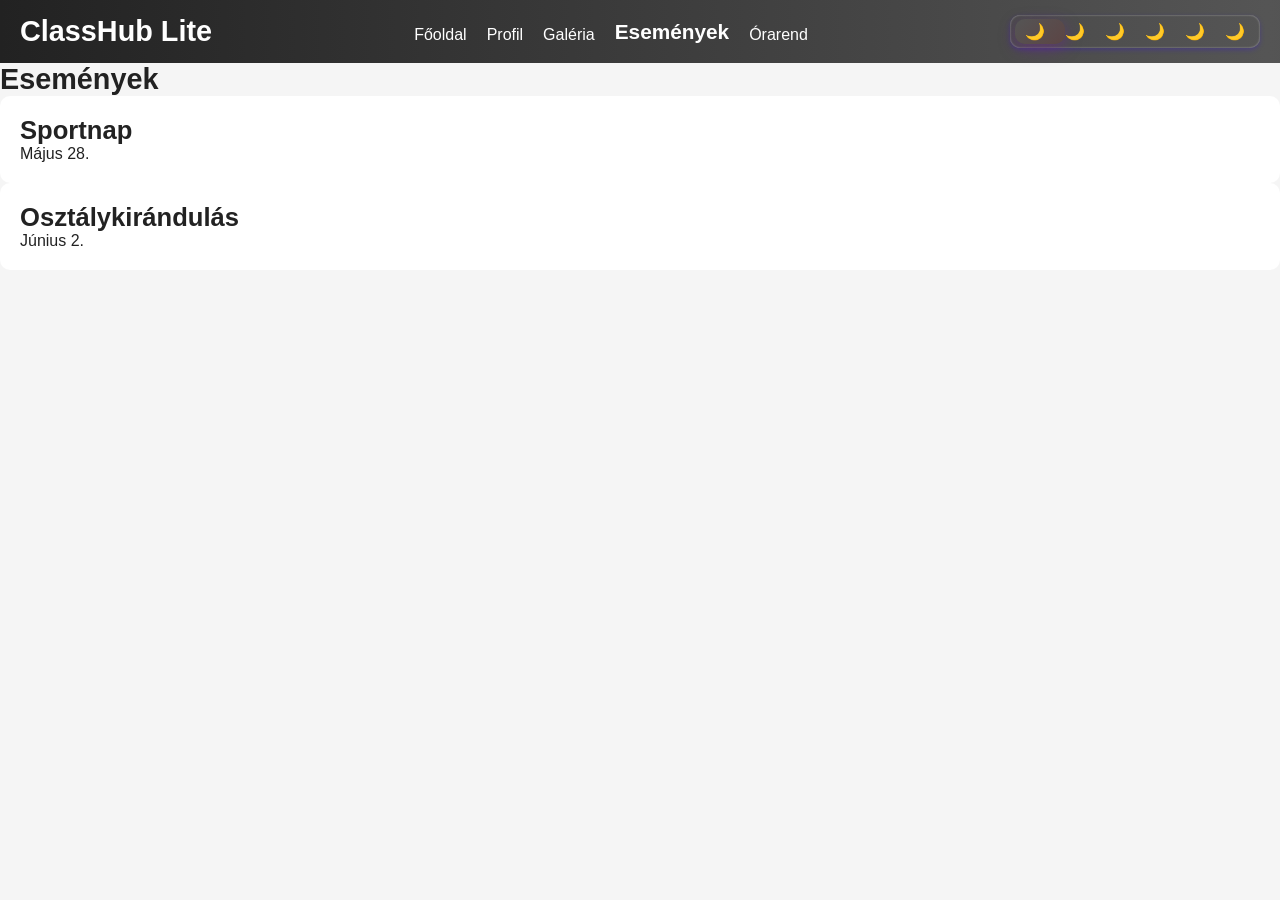
==== events.html @ 97d6bace "update theme reference" ====
<!DOCTYPE html>
<html lang="hu">
<head>
    <meta charset="UTF-8">
    <link rel="stylesheet" href="css/style.css">
    <link rel="stylesheet" href="css/responsive.css">
    <link rel="stylesheet" href="css/navbar.css">
    <link rel="stylesheet" href="css/themes.css">
    <title>Események</title>
    
</head>
<body>

<main>

<nav class="navbar">
    <h1 class="slideIn">ClassHub Lite</h1>

    <ul>
        <li><a href="index.html">Főoldal</a></li>
        <li><a href="profile.html">Profil</a></li>
        <li><a href="gallery.html">Galéria</a></li>
        <li><a href="events.html" class="activepage">Események</a></li>
        <li><a href="timetable.html">Órarend</a></li>
    </ul>

    <div id="themesContainer">
            <!-- darkModeContainer -->
            <div class="themeSlider" id="theme_container">
                <div class="sliderHighlight" id="slider_highlight"></div>
                <div class="themeOption" id="theme_default">🌙</div>
                <div class="themeOption" id="theme_dark">🌙</div>
                <div class="themeOption" id="theme_neon">🌙</div>
                <div class="themeOption" id="theme_retro">🌙</div>
                <div class="themeOption" id="theme_matrix">🌙</div>
                <div class="themeOption" id="theme_arctic">🌙</div>
            </div>
        </div>
</nav>



<h1>Események</h1>

<div class="post">
    <h2>Sportnap</h2>
    <p>Május 28.</p>
</div>

<div class="post">
    <h2>Osztálykirándulás</h2>
    <p>Június 2.</p>
</div>

</main>
<script src="js/darkmode.js"></script>
</body>
</html>
---- css/style.css ----
* {
    margin: 0;
    padding: 0;
    box-sizing: border-box;
}

body {
    font-family: Arial, sans-serif;
    background: #f5f5f5;
    color: #222;
}

.hero {
    margin-bottom: 30px;
}

.posts {
    display: flex;
    flex-direction: column;
    gap: 20px;
}

.post {
    background: white;
    padding: 20px;
    border-radius: 10px;
}

.like-btn {
    margin-top: 10px;
    padding: 10px;
    cursor: pointer;
}

div {
    animation: fadein 1s;
}

@keyframes fadein {
    from {
        opacity: 0;
    }
    to {
        opacity: 1;
    }
}


.slideIn {
    animation: slideInRight 0.5s ease-out;
}

@keyframes slideInRight {
    from {
        transform: translateX(100%);
        opacity: 0;
    }
    to {
        transform: translateX(0);
        opacity: 1;
    }
}

.like-btn {
    display: inline-flex;
    align-items: center;
    gap: 8px;
    padding: 10px 20px;
    border-radius: 99px;
    border: 1.5px solid var(--accent);
    background: transparent;
    color: var(--accent);
    font-size: 0.88rem;
    font-weight: 600;
    cursor: pointer;
    transition:
        background 0.22s ease,
        color 0.22s ease,
        transform 0.18s cubic-bezier(0.4, 0, 0.2, 1),
        box-shadow 0.22s ease;
}

.like-btn:hover {
    background: var(--accent);
    transform: translateY(-3px);
    box-shadow: 0 6px 18px rgba(212, 82, 42, 0.28);
}

.like-btn:active {
    transform: scale(0.93);
    box-shadow: none;
}

.mode-ripple {
    position: fixed;
    width: 60px;
    height: 60px;
    border-radius: 50%;
    background: black;
    pointer-events: none;
    z-index: 99;
    animation: rippleExpand 1s cubic-bezier(1, 0, 0.2, 1) forwards;
}

body.dark .mode-ripple {
    background: #f4f1eb;
}

@keyframes rippleExpand {
    0% {
        transform: translate(-50%, -50%) scale(0);
    }
    70% {
        transform: translate(-50%, -50%) scale(100);
    }
    100% {
        transform: translate(-50%, -50%) scale(100);
        opacity: 0;
    }
}

body {
    transition:
        background-color 0.25s ease,
        color 0.2s ease 0.1s;
}

div {
    transition:
        background-color 0.25s ease,
        color 0.2s ease 0.1s;
}

.profile-wrapper{
    display: flex;
    justify-content: center;
    padding: 40px 20px;
}
---- css/responsive.css ----
h1{font-size:Clamp(1.4rem,4vw,1.8rem)}
h2{font-size:Clamp(1.2rem,3vw,1.6rem)}
h3{font-size:Clamp(1rem,2.5vw,1.4rem)}
p{font-size:Clamp(0.8rem,2vw,1rem)}
@media (max-width: 768px) {
  .navbar {
    flex-direction: column;
    gap: 10px;
  }

  .navbar ul {
    flex-direction: column;
    align-items: center;
  }

}

@media (min-width: 768px) and (max-width: 1024px) {
  .navbar {
    flex-direction: row;
    justify-content: space-between;
    flex-wrap: wrap;
  }

  .posts {
    display: grid;
    grid-template-columns: repeat(2, 1fr);
    gap: 16px;
  }
}

.doboz {
  padding: 16px;
  margin-bottom: 20px;
}

@media (min-width: 768px) {
  .doboz {
    padding: 40px;
    margin-bottom: 60px;
  }
}

.galeria {
  display: flex;
  gap: 16px;
}

@media (min-width: 768px) {
  .galeria {
    gap: 32px;
  }
}

@media(max-width: 768px) {
    .comments{
      margin-top: 10px;
      margin-bottom: 10px;
    }
}

@media(max-width: 913px) {
    .comments{
      margin-top: 10px;
      margin-bottom: 10px;
    }
}
---- css/navbar.css ----
.navbar {
    display: flex;
    justify-content: space-between;
    align-items: center;
    
    padding: 15px 20px;
    background: linear-gradient(90deg,#222 0%, #555 33%, #222 66%, #555 100%);
    background-size: 300%;
    color:  #ffffff;

    animation: backgroundGradientShift 5s infinite linear;
}

.navbar ul {
    display: flex;
    gap: 20px;
    list-style: none;
    justify-content: center;
    align-items: end;

    >* {
        transition: font-size 0.4s, font-weight 0.4s;
    }
    >*:hover {
        font-size: 1.5em;
        font-weight: bold;
    }
} 

.activepage {
    font-size: 1.3em;
    font-weight: bold;
}

.navbar a {
    color: rgb(255, 255, 255);
    text-decoration: none;
}

#darkModeContainer {
    display: flex;
    gap: 15px;
    align-items: center;
    justify-content: right;
}

@keyframes backgroundGradientShift {
    from { background-position: 0% 0%; }
    to {background-position: 100% 0%; }
}

#nav_icon{
    display: none;
    gap: 15px;
    align-items: center;
    justify-content: right;
}

#hamburger {
    width: 40px;
}

@media (max-width: 768px){
    #nav_icon{
        display: flex;
        gap: 15px;
        align-items: center;
        justify-content: right;
    }
    
    #nav_icon span:nth-child(1){
        top: 0%;
    }

    #nav_icon span:nth-child(2), #nav_icon span:nth-child(3){
        top: 18%;
    }

    #nav_icon span:nth-child(4){
        top: 36%;
    }

    #nav_icon.open span:nth-child(1){
        top: 18px;
        width: 0%;
        left: 50%;
    }

    #nav_icon.open span:nth-child(2){
        -webkit-transform: rotate(45deg);
        -moz-transform: rotate(45deg);
        -o-transform: rotate(45deg);
        transform: rotate(45deg);
    }

    #nav_icon.open span:nth-child(3){
        -webkit-transform: rotate(-45deg);
        -moz-transform: rotate(-45deg);
        -o-transform: rotate(-45deg);
        transform: rotate(-45deg);
    }

    #nav_icon.open span:nth-child(4) {
        top: 18%;
        width: 0%;
        left: 50%;
    }

    .bar{
        display: flex;
        width: 25px;
        height: 3px;
        margin: 5px auto;
        background-color: #030303;
        transition: all 0.3s ease-in-out;
    }
}
---- css/themes.css ----
.theme_dark {
    background: #121212;
    color: white;

}
.theme_dark .post {
background: #1e1e1e;
}

.theme_arctic {
    background: #17153B;
    color: white;

}
.theme_arctic .post {
    background: #433D8B;
}

.theme_neon {
    background: #1D2B53;
    color: #fff;

}
.theme_neon .post {
    background: #7E2553;
}
.retro-mode {
    background-color: #ffae01;
    color: #333;

    background-image: url("css/crinkle.png");
    background-repeat: repeat;
    background-size: cover;
}

.retro-mode .post {
    background: #ff8f66;
}
.theme_matrix {
    background: #0f0f0f;
    color: #00ff00;

}
.theme_matrix .post {
    background: #0a0a0a;
}

.theme_default {
    background: #f0f0f0;
    color: #000000;
}
.theme_default .post {
    background: #ffffff;
}

.themeSlider {
    display: flex;
    align-items: center;
    justify-content: space-between;

    overflow: hidden;
    padding: 5px;
    
    border-radius: 10px;
    box-shadow: 
        inset 0 0 2px #ffffff81,
        0 2px 5px #2f00ff3b;

    > .themeOption {
        text-align: center;
        padding: 2px 10px;
        z-index: 2;
        transition: 0.3s;
        cursor: pointer;
        
        flex: 1;
        user-select: none;
    }
}

.sliderHighlight {
    position: absolute;
    width: 50px;
    height: 25px;
    border-radius: 10px;
    background: linear-gradient(135deg, #555555, #5c4545);
    transition: 0.4s cubic-bezier(.68,-0.55,.27,1.55);
    z-index: 1;
    box-shadow: 0 5px 15px rgba(110, 37, 145, 0.5);
}
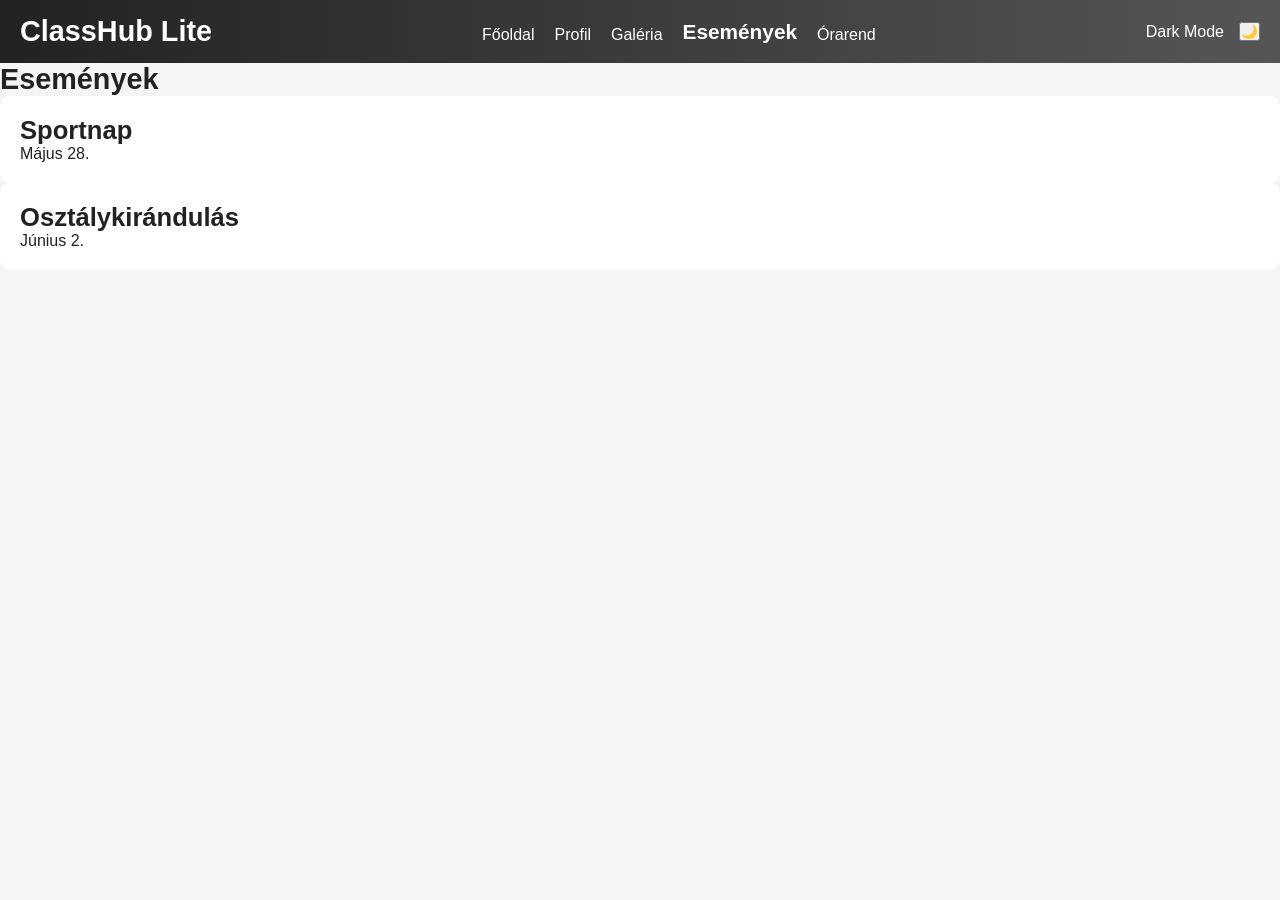
==== commit 0c0163c5: "skeleton első része" ====
--- a/events.html
+++ b/events.html
@@ -5,7 +5,7 @@
     <link rel="stylesheet" href="css/style.css">
     <link rel="stylesheet" href="css/responsive.css">
     <link rel="stylesheet" href="css/navbar.css">
-    <link rel="stylesheet" href="css/themes.css">
+    <link rel="stylesheet" href="css/darkmode.css">
     <title>Események</title>
     
 </head>
@@ -24,21 +24,11 @@
         <li><a href="timetable.html">Órarend</a></li>
     </ul>
 
-    <div id="themesContainer">
-            <!-- darkModeContainer -->
-            <div class="themeSlider" id="theme_container">
-                <div class="sliderHighlight" id="slider_highlight"></div>
-                <div class="themeOption" id="theme_default">🌙</div>
-                <div class="themeOption" id="theme_dark">🌙</div>
-                <div class="themeOption" id="theme_neon">🌙</div>
-                <div class="themeOption" id="theme_retro">🌙</div>
-                <div class="themeOption" id="theme_matrix">🌙</div>
-                <div class="themeOption" id="theme_arctic">🌙</div>
-            </div>
-        </div>
+    <div id="darkModeContainer">
+        <p>Dark Mode</p>
+        <button id="darkModeBtn">🌙</button>
+    </div>
 </nav>
-
-
 
 <h1>Események</h1>
 
@@ -51,7 +41,8 @@
     <h2>Osztálykirándulás</h2>
     <p>Június 2.</p>
 </div>
-
+                <div class="loader-container">
+    <div class="loader"></div>
 </main>
 <script src="js/darkmode.js"></script>
 </body>
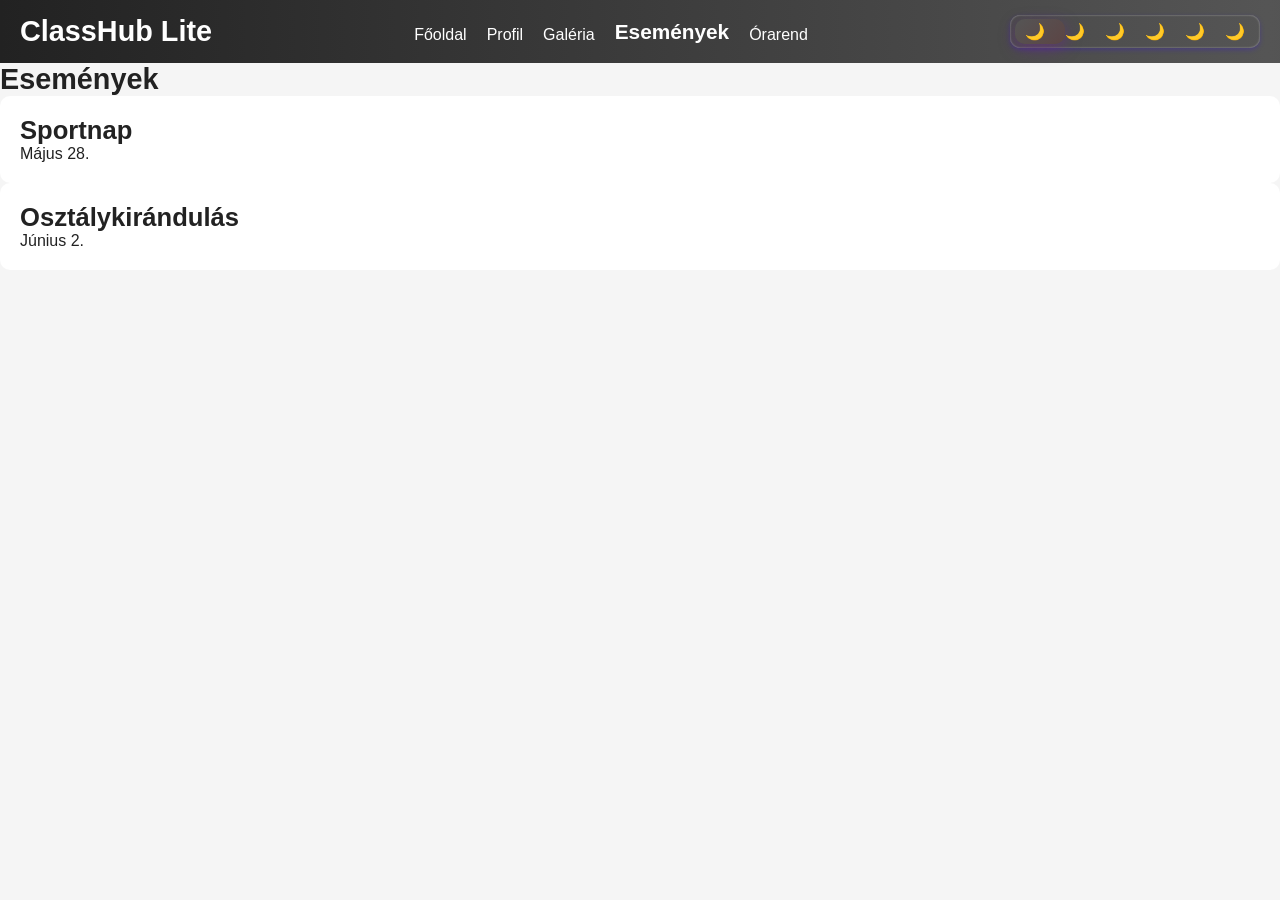
==== commit 2a4ec88a: "Merge branch '9-issue-10-theme-selector' of https://github.com/SzRichi850/classhub-lite into 9-issue" ====
--- a/events.html
+++ b/events.html
@@ -5,7 +5,7 @@
     <link rel="stylesheet" href="css/style.css">
     <link rel="stylesheet" href="css/responsive.css">
     <link rel="stylesheet" href="css/navbar.css">
-    <link rel="stylesheet" href="css/darkmode.css">
+    <link rel="stylesheet" href="css/themes.css">
     <title>Események</title>
     
 </head>
@@ -24,11 +24,21 @@
         <li><a href="timetable.html">Órarend</a></li>
     </ul>
 
-    <div id="darkModeContainer">
-        <p>Dark Mode</p>
-        <button id="darkModeBtn">🌙</button>
-    </div>
+    <div id="themesContainer">
+            <!-- darkModeContainer -->
+            <div class="themeSlider" id="theme_container">
+                <div class="sliderHighlight" id="slider_highlight"></div>
+                <div class="themeOption" id="theme_default">🌙</div>
+                <div class="themeOption" id="theme_dark">🌙</div>
+                <div class="themeOption" id="theme_neon">🌙</div>
+                <div class="themeOption" id="theme_retro">🌙</div>
+                <div class="themeOption" id="theme_matrix">🌙</div>
+                <div class="themeOption" id="theme_arctic">🌙</div>
+            </div>
+        </div>
 </nav>
+
+
 
 <h1>Események</h1>
 
@@ -41,8 +51,7 @@
     <h2>Osztálykirándulás</h2>
     <p>Június 2.</p>
 </div>
-                <div class="loader-container">
-    <div class="loader"></div>
+
 </main>
 <script src="js/darkmode.js"></script>
 </body>
--- a/css/style.css
+++ b/css/style.css
@@ -10,6 +10,9 @@
     color: #222;
 }
 
+main {
+}
+
 .hero {
     margin-bottom: 30px;
 }
@@ -33,7 +36,12 @@
 }
 
 div {
-    animation: fadein 1s;
+    animation: fadein 2s;
+}
+
+
+div {
+    animation: fadein 2s;
 }
 
 @keyframes fadein {
@@ -121,18 +129,159 @@
 
 body {
     transition:
-        background-color 0.25s ease,
-        color 0.2s ease 0.1s;
+        background-color 0.3s ease 0.35s,
+        color 0.3s ease 0.1s;
 }
 
 div {
     transition:
-        background-color 0.25s ease,
-        color 0.2s ease 0.1s;
+        background-color 0.5s ease 0.35s,
+        color 0.3s ease 0.6s;
 }
 
 .profile-wrapper{
     display: flex;
     justify-content: center;
     padding: 40px 20px;
-} +} 
+.loader {
+  width: 50px;
+  height: 50px;
+  border: 5px solid #f3f3f3; 
+  border-top: 5px solid #3498db; 
+  border-radius: 50%; 
+  animation: spin 1s linear infinite; 
+}
+
+@keyframes spin {
+  0% { transform: rotate(0deg); }
+  100% { transform: rotate(360deg); }
+}
+.loader-container {
+  display: flex;
+  justify-content: center;
+  align-items: center;
+  height: 100vh;
+  background-color: #ffffff;
+  animation: fadeOut 2s forwards;
+  position: fixed;
+  top: 0;
+  left: 0;
+  width: 100%;
+  z-index: 9999;
+}
+
+@keyframes fadeOut {
+  0% { opacity: 1; visibility: visible; }
+  80% { opacity: 1; visibility: visible; } 
+  100% { opacity: 0; visibility: hidden; } 
+}
+.skeleton {
+    background: #e2e5e7;
+    background-image: linear-gradient(
+        90deg, 
+        rgba(255, 255, 255, 0) 0, 
+        rgba(255, 255, 255, 0.6) 20%, 
+        rgba(255, 255, 255, 0) 40%, 
+        rgba(255, 255, 255, 0) 100%
+    );
+    background-size: 200px 100%;
+    background-repeat: no-repeat;
+    border-radius: 4px;
+    display: block;
+    animation: shimmer 1.5s infinite linear;
+}
+
+body.dark-mode .skeleton {
+    background-color: #2a2a2a;
+    background-image: linear-gradient(
+        90deg, 
+        rgba(255, 255, 255, 0) 0, 
+        rgba(255, 255, 255, 0.1) 20%, 
+        rgba(255, 255, 255, 0) 40%, 
+        rgba(255, 255, 255, 0) 100%
+    );
+}
+
+.skeleton-hero-title {
+    width: 60%;
+    height: 32px;
+    margin: 0 auto 15px auto;
+    border-radius: 8px;
+}
+
+.skeleton-hero-text {
+    width: 40%;
+    height: 20px;
+    margin: 0 auto;
+    border-radius: 6px;
+}
+
+.skeleton-post-title {
+    width: 50%;
+    height: 24px;
+    margin-bottom: 12px;
+}
+
+.skeleton-post-text {
+    width: 100%;
+    height: 16px;
+    margin-bottom: 8px;
+}
+
+.skeleton-post-text.short {
+    width: 70%;
+    margin-bottom: 20px;
+}
+
+.skeleton-button {
+    width: 90px;
+    height: 35px;
+    border-radius: 20px;
+}
+
+@keyframes shimmer {
+    0% {
+        background-position: -200px 0;
+    }
+    100% {
+        background-position: calc(200px + 100%) 0;
+    }
+}
+.timetable-wrapper {
+    padding: 20px;
+    max-width: 1200px;
+    margin: 0 auto;
+}
+
+.skeleton-page-title {
+    width: 250px;
+    height: 35px;
+    margin-bottom: 30px;
+    border-radius: 8px;
+}
+
+.timetable-grid {
+    display: grid;
+    grid-template-columns: repeat(auto-fit, minmax(200px, 1fr));
+    gap: 20px;
+}
+
+.skeleton-day {
+    width: 60%;
+    height: 25px;
+    margin-bottom: 15px;
+    border-radius: 6px;
+}
+
+.skeleton-class {
+    width: 100%;
+    height: 60px; 
+    margin-bottom: 10px;
+    border-radius: 8px;
+}
+
+.skeleton-class.short {
+    height: 40px;
+    opacity: 0.8;
+}
--- a/css/themes.css
+++ b/css/themes.css
@@ -0,0 +1,89 @@
+.theme_dark {
+    background: #121212;
+    color: white;
+
+}
+.theme_dark .post {
+background: #1e1e1e;
+}
+
+.theme_arctic {
+    background: #17153B;
+    color: white;
+
+}
+.theme_arctic .post {
+    background: #433D8B;
+}
+
+.theme_neon {
+    background: #1D2B53;
+    color: #fff;
+
+}
+.theme_neon .post {
+    background: #7E2553;
+}
+.theme_retro {
+    background-color: #ffae01;
+    color: #333;
+    background-image: url("css/crinkle.png");
+    background-repeat: repeat;
+    background-size: cover;
+}
+
+.retro-mode .post {
+    background: #ff8f66;
+}
+.theme_matrix {
+    background: #0f0f0f;
+    color: #00ff00;
+
+}
+.theme_matrix .post {
+    background: #0a0a0a;
+}
+
+.theme_default {
+    background: #f0f0f0;
+    color: #000000;
+}
+.theme_default .post {
+    background: #ffffff;
+}
+
+.themeSlider {
+    display: flex;
+    align-items: center;
+    justify-content: space-between;
+
+    overflow: hidden;
+    padding: 5px;
+    
+    border-radius: 10px;
+    box-shadow: 
+        inset 0 0 2px #ffffff81,
+        0 2px 5px #2f00ff3b;
+
+    > .themeOption {
+        text-align: center;
+        padding: 2px 10px;
+        z-index: 2;
+        transition: 0.3s;
+        cursor: pointer;
+        
+        flex: 1;
+        user-select: none;
+    }
+}
+
+.sliderHighlight {
+    position: absolute;
+    width: 50px;
+    height: 25px;
+    border-radius: 10px;
+    background: linear-gradient(135deg, #555555, #5c4545);
+    transition: 0.4s cubic-bezier(.68,-0.55,.27,1.55);
+    z-index: 1;
+    box-shadow: 0 5px 15px rgba(110, 37, 145, 0.5);
+}
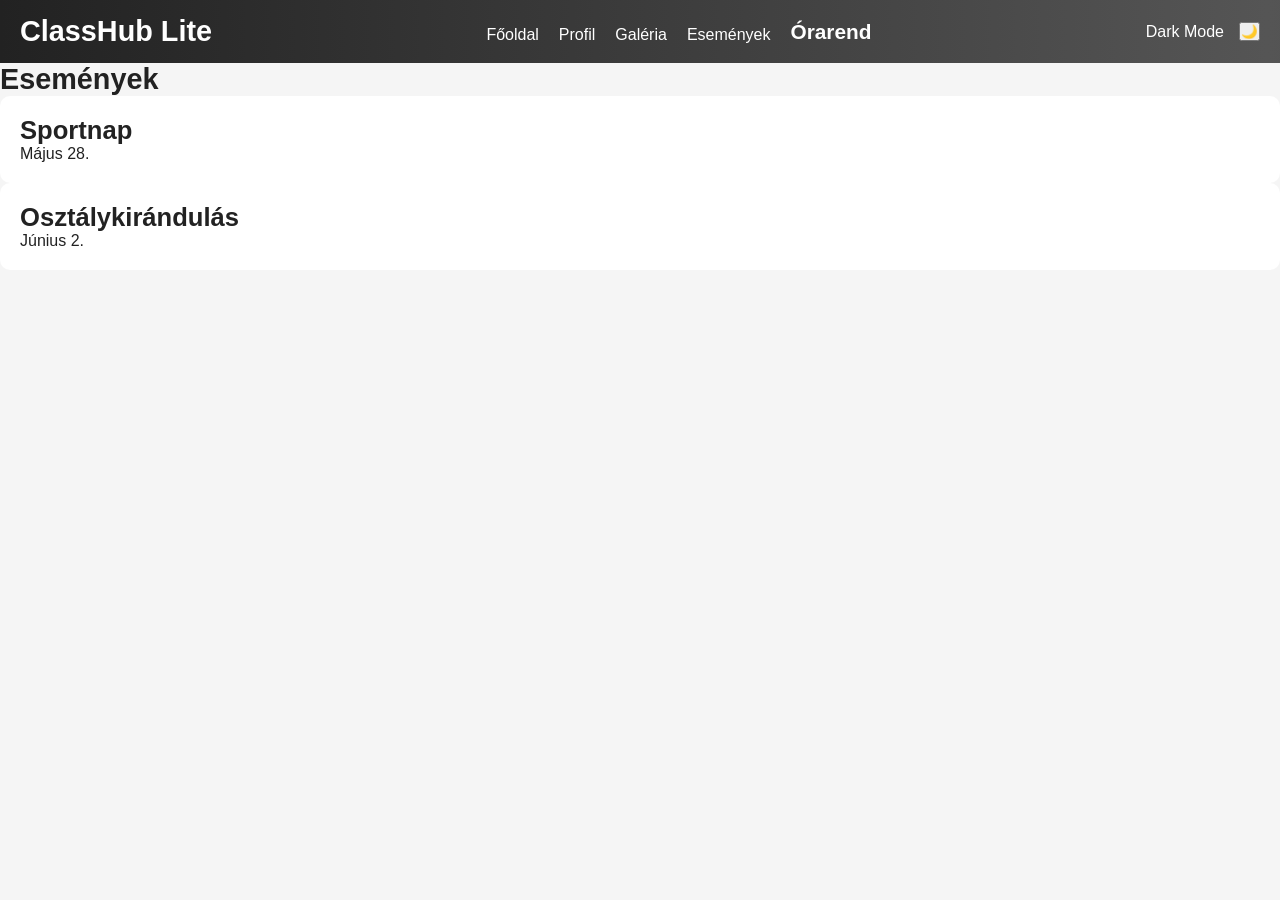
==== commit 9d705c59: "sksodas skoda simply java" ====
--- a/events.html
+++ b/events.html
@@ -5,7 +5,7 @@
     <link rel="stylesheet" href="css/style.css">
     <link rel="stylesheet" href="css/responsive.css">
     <link rel="stylesheet" href="css/navbar.css">
-    <link rel="stylesheet" href="css/themes.css">
+    <link rel="stylesheet" href="css/darkmode.css">
     <title>Események</title>
     
 </head>
@@ -17,26 +17,19 @@
     <h1 class="slideIn">ClassHub Lite</h1>
 
     <ul>
-        <li><a href="index.html">Főoldal</a></li>
-        <li><a href="profile.html">Profil</a></li>
-        <li><a href="gallery.html">Galéria</a></li>
-        <li><a href="events.html" class="activepage">Események</a></li>
-        <li><a href="timetable.html">Órarend</a></li>
+        <li><a href="sk-index.html">Főoldal</a></li>
+        <li><a href="sk-profile.html">Profil</a></li>
+        <li><a href="sk-gallery.html">Galéria</a></li>
+        <li><a href="sk-events.html">Események</a></li>
+        <li><a href="sk-timetable.html" class="activepage">Órarend</a></li>
     </ul>
 
-    <div id="themesContainer">
-            <!-- darkModeContainer -->
-            <div class="themeSlider" id="theme_container">
-                <div class="sliderHighlight" id="slider_highlight"></div>
-                <div class="themeOption" id="theme_default">🌙</div>
-                <div class="themeOption" id="theme_dark">🌙</div>
-                <div class="themeOption" id="theme_neon">🌙</div>
-                <div class="themeOption" id="theme_retro">🌙</div>
-                <div class="themeOption" id="theme_matrix">🌙</div>
-                <div class="themeOption" id="theme_arctic">🌙</div>
-            </div>
-        </div>
+    <div id="darkModeContainer">
+        <p>Dark Mode</p>
+        <button id="darkModeBtn">🌙</button>
+    </div>
 </nav>
+
 
 
 
@@ -51,7 +44,8 @@
     <h2>Osztálykirándulás</h2>
     <p>Június 2.</p>
 </div>
-
+                <div class="loader-container">
+    <div class="loader"></div>
 </main>
 <script src="js/darkmode.js"></script>
 </body>
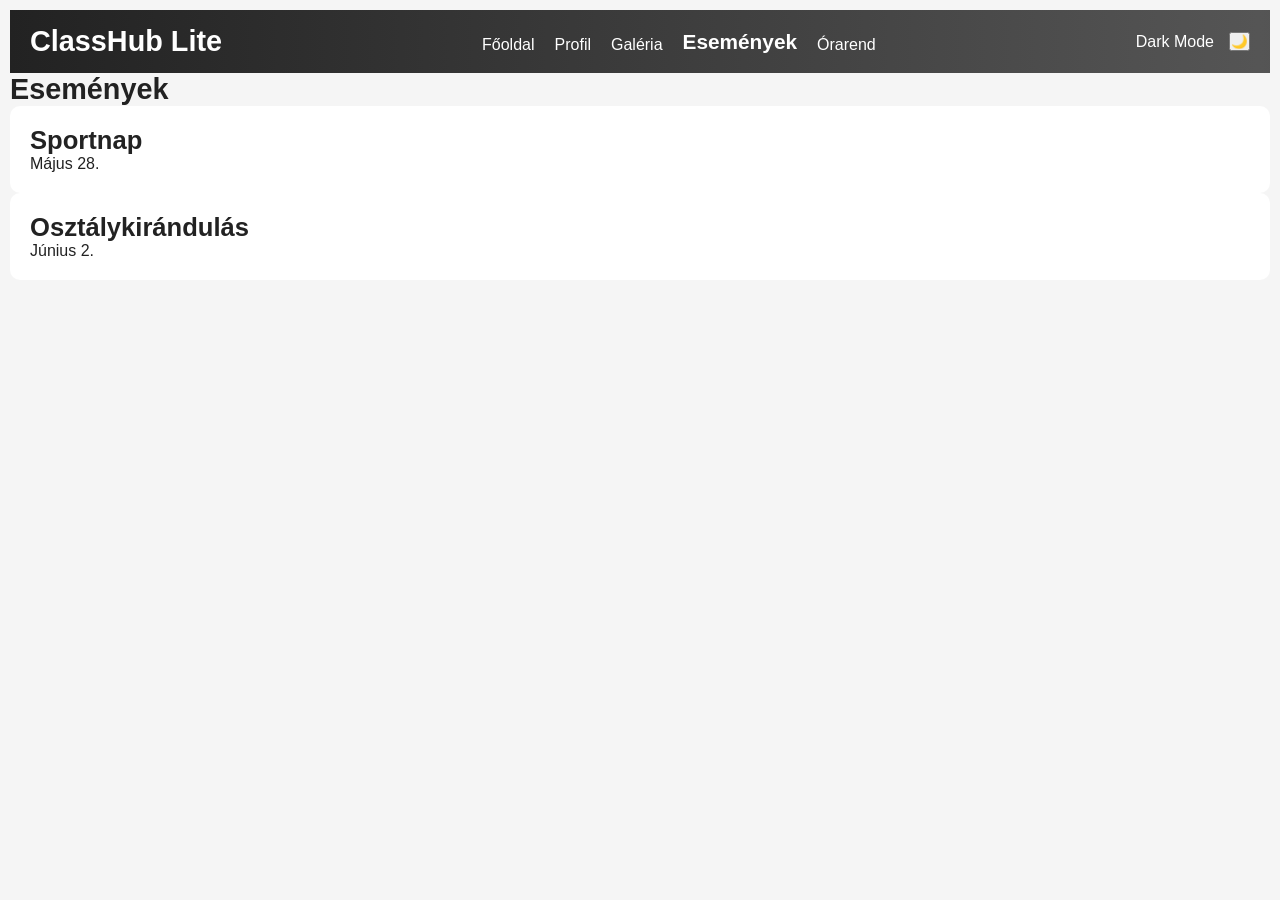
==== commit 45337a8b: "skoda 2 javitas 1.0.0" ====
--- a/events.html
+++ b/events.html
@@ -20,8 +20,8 @@
         <li><a href="sk-index.html">Főoldal</a></li>
         <li><a href="sk-profile.html">Profil</a></li>
         <li><a href="sk-gallery.html">Galéria</a></li>
-        <li><a href="sk-events.html">Események</a></li>
-        <li><a href="sk-timetable.html" class="activepage">Órarend</a></li>
+        <li><a href="sk-events.html" class="activepage">Események</a></li>
+        <li><a href="sk-timetable.html">Órarend</a></li>
     </ul>
 
     <div id="darkModeContainer">
@@ -29,9 +29,6 @@
         <button id="darkModeBtn">🌙</button>
     </div>
 </nav>
-
-
-
 
 <h1>Események</h1>
 
@@ -44,8 +41,7 @@
     <h2>Osztálykirándulás</h2>
     <p>Június 2.</p>
 </div>
-                <div class="loader-container">
-    <div class="loader"></div>
+
 </main>
 <script src="js/darkmode.js"></script>
 </body>
--- a/css/style.css
+++ b/css/style.css
@@ -11,6 +11,7 @@
 }
 
 main {
+    padding: 10px;
 }
 
 .hero {
@@ -36,12 +37,7 @@
 }
 
 div {
-    animation: fadein 2s;
-}
-
-
-div {
-    animation: fadein 2s;
+    animation: fadein 1s;
 }
 
 @keyframes fadein {
@@ -129,159 +125,18 @@
 
 body {
     transition:
-        background-color 0.3s ease 0.35s,
-        color 0.3s ease 0.1s;
+        background-color 0.25s ease,
+        color 0.2s ease 0.1s;
 }
 
 div {
     transition:
-        background-color 0.5s ease 0.35s,
-        color 0.3s ease 0.6s;
+        background-color 0.25s ease,
+        color 0.2s ease 0.1s;
 }
 
 .profile-wrapper{
     display: flex;
     justify-content: center;
     padding: 40px 20px;
-} 
-.loader {
-  width: 50px;
-  height: 50px;
-  border: 5px solid #f3f3f3; 
-  border-top: 5px solid #3498db; 
-  border-radius: 50%; 
-  animation: spin 1s linear infinite; 
-}
-
-@keyframes spin {
-  0% { transform: rotate(0deg); }
-  100% { transform: rotate(360deg); }
-}
-.loader-container {
-  display: flex;
-  justify-content: center;
-  align-items: center;
-  height: 100vh;
-  background-color: #ffffff;
-  animation: fadeOut 2s forwards;
-  position: fixed;
-  top: 0;
-  left: 0;
-  width: 100%;
-  z-index: 9999;
-}
-
-@keyframes fadeOut {
-  0% { opacity: 1; visibility: visible; }
-  80% { opacity: 1; visibility: visible; } 
-  100% { opacity: 0; visibility: hidden; } 
-}
-.skeleton {
-    background: #e2e5e7;
-    background-image: linear-gradient(
-        90deg, 
-        rgba(255, 255, 255, 0) 0, 
-        rgba(255, 255, 255, 0.6) 20%, 
-        rgba(255, 255, 255, 0) 40%, 
-        rgba(255, 255, 255, 0) 100%
-    );
-    background-size: 200px 100%;
-    background-repeat: no-repeat;
-    border-radius: 4px;
-    display: block;
-    animation: shimmer 1.5s infinite linear;
-}
-
-body.dark-mode .skeleton {
-    background-color: #2a2a2a;
-    background-image: linear-gradient(
-        90deg, 
-        rgba(255, 255, 255, 0) 0, 
-        rgba(255, 255, 255, 0.1) 20%, 
-        rgba(255, 255, 255, 0) 40%, 
-        rgba(255, 255, 255, 0) 100%
-    );
-}
-
-.skeleton-hero-title {
-    width: 60%;
-    height: 32px;
-    margin: 0 auto 15px auto;
-    border-radius: 8px;
-}
-
-.skeleton-hero-text {
-    width: 40%;
-    height: 20px;
-    margin: 0 auto;
-    border-radius: 6px;
-}
-
-.skeleton-post-title {
-    width: 50%;
-    height: 24px;
-    margin-bottom: 12px;
-}
-
-.skeleton-post-text {
-    width: 100%;
-    height: 16px;
-    margin-bottom: 8px;
-}
-
-.skeleton-post-text.short {
-    width: 70%;
-    margin-bottom: 20px;
-}
-
-.skeleton-button {
-    width: 90px;
-    height: 35px;
-    border-radius: 20px;
-}
-
-@keyframes shimmer {
-    0% {
-        background-position: -200px 0;
-    }
-    100% {
-        background-position: calc(200px + 100%) 0;
-    }
-}
-.timetable-wrapper {
-    padding: 20px;
-    max-width: 1200px;
-    margin: 0 auto;
-}
-
-.skeleton-page-title {
-    width: 250px;
-    height: 35px;
-    margin-bottom: 30px;
-    border-radius: 8px;
-}
-
-.timetable-grid {
-    display: grid;
-    grid-template-columns: repeat(auto-fit, minmax(200px, 1fr));
-    gap: 20px;
-}
-
-.skeleton-day {
-    width: 60%;
-    height: 25px;
-    margin-bottom: 15px;
-    border-radius: 6px;
-}
-
-.skeleton-class {
-    width: 100%;
-    height: 60px; 
-    margin-bottom: 10px;
-    border-radius: 8px;
-}
-
-.skeleton-class.short {
-    height: 40px;
-    opacity: 0.8;
-}+} 
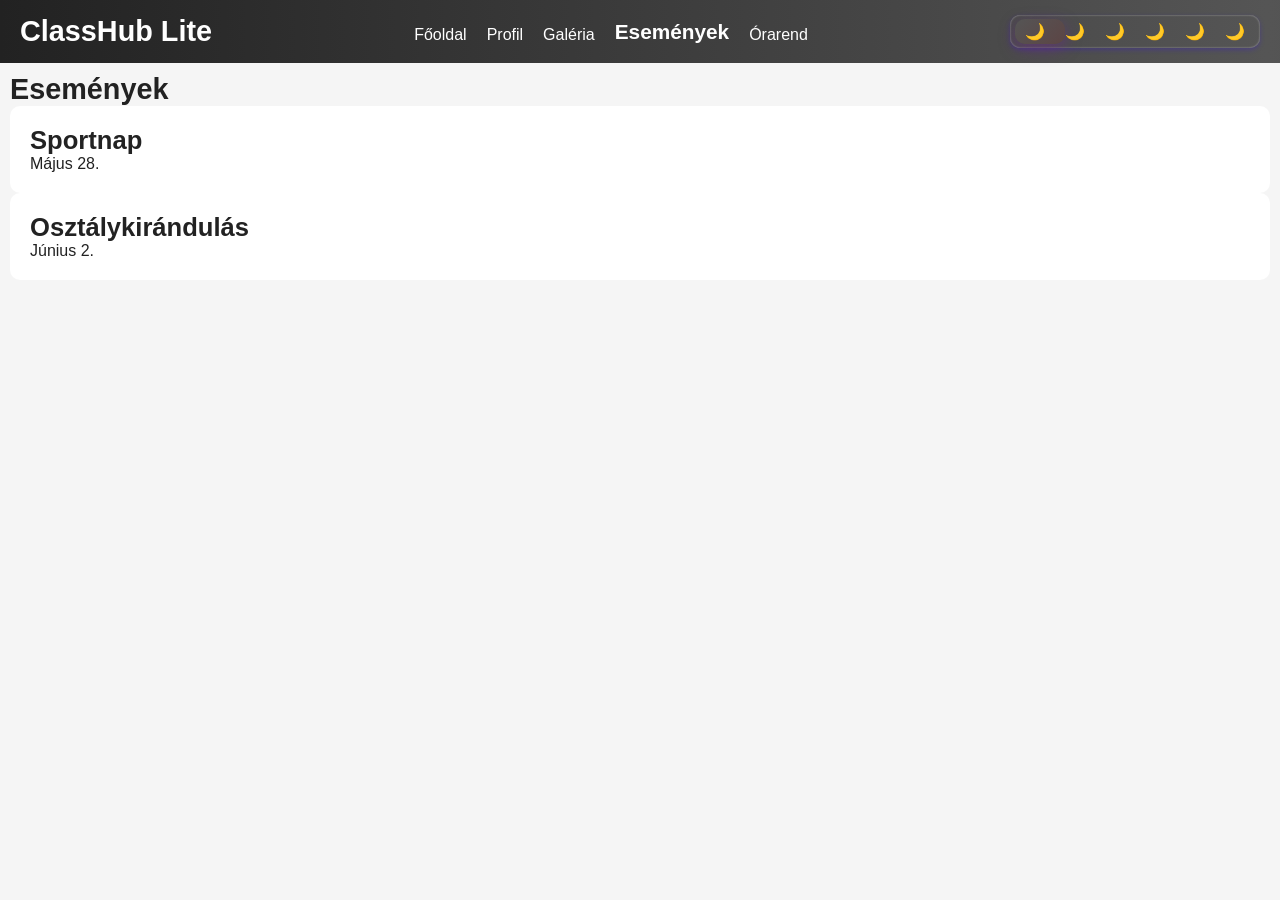
==== commit ad8bbfaf: "fixed events" ====
--- a/events.html
+++ b/events.html
@@ -5,44 +5,48 @@
     <link rel="stylesheet" href="css/style.css">
     <link rel="stylesheet" href="css/responsive.css">
     <link rel="stylesheet" href="css/navbar.css">
-    <link rel="stylesheet" href="css/darkmode.css">
+    <link rel="stylesheet" href="css/themes.css">
     <title>Események</title>
     
 </head>
 <body>
+    <nav class="navbar">
+        <h1 class="slideIn">ClassHub Lite</h1>
 
-<main>
+        <ul>
+            <li><a href="index.html">Főoldal</a></li>
+            <li><a href="profile.html">Profil</a></li>
+            <li><a href="gallery.html">Galéria</a></li>
+            <li><a href="events.html" class="activepage">Események</a></li>
+            <li><a href="timetable.html">Órarend</a></li>
+        </ul>
 
-<nav class="navbar">
-    <h1 class="slideIn">ClassHub Lite</h1>
+        <div id="themesContainer">
+                <!-- darkModeContainer -->
+                <div class="themeSlider" id="theme_container">
+                    <div class="sliderHighlight" id="slider_highlight"></div>
+                    <div class="themeOption" id="theme_default">🌙</div>
+                    <div class="themeOption" id="theme_dark">🌙</div>
+                    <div class="themeOption" id="theme_neon">🌙</div>
+                    <div class="themeOption" id="theme_retro">🌙</div>
+                    <div class="themeOption" id="theme_matrix">🌙</div>
+                    <div class="themeOption" id="theme_arctic">🌙</div>
+                </div>
+            </div>
+    </nav>
+    <main>
+        <h1>Események</h1>
 
-    <ul>
-        <li><a href="sk-index.html">Főoldal</a></li>
-        <li><a href="sk-profile.html">Profil</a></li>
-        <li><a href="sk-gallery.html">Galéria</a></li>
-        <li><a href="sk-events.html" class="activepage">Események</a></li>
-        <li><a href="sk-timetable.html">Órarend</a></li>
-    </ul>
+        <div class="post">
+            <h2>Sportnap</h2>
+            <p>Május 28.</p>
+        </div>
 
-    <div id="darkModeContainer">
-        <p>Dark Mode</p>
-        <button id="darkModeBtn">🌙</button>
-    </div>
-</nav>
-
-<h1>Események</h1>
-
-<div class="post">
-    <h2>Sportnap</h2>
-    <p>Május 28.</p>
-</div>
-
-<div class="post">
-    <h2>Osztálykirándulás</h2>
-    <p>Június 2.</p>
-</div>
-
-</main>
-<script src="js/darkmode.js"></script>
+        <div class="post">
+            <h2>Osztálykirándulás</h2>
+            <p>Június 2.</p>
+        </div>
+    </main>
+    <script src="js/darkmode.js"></script>
 </body>
 </html>
--- a/css/themes.css
+++ b/css/themes.css
@@ -0,0 +1,90 @@
+.theme_dark {
+    background: #121212;
+    color: white;
+
+}
+.theme_dark .post {
+background: #1e1e1e;
+}
+
+.theme_arctic {
+    background: #17153B;
+    color: white;
+
+}
+.theme_arctic .post {
+    background: #433D8B;
+}
+
+.theme_neon {
+    background: #1D2B53;
+    color: #fff;
+
+}
+.theme_neon .post {
+    background: #7E2553;
+}
+
+.theme_retro {
+    /* background-color: #8383837c; */
+    color: #333;
+    background-image: url("css/crinkle.png");
+    background-repeat: repeat;
+    /* background-size: cover; */
+}
+.retro-mode .post {
+    background: #ff8f66;
+}
+
+.theme_matrix {
+    background: #0f0f0f;
+    color: #00ff00;
+
+}
+.theme_matrix .post {
+    background: #0a0a0a;
+}
+
+.theme_default {
+    background: #f0f0f0;
+    color: #000000;
+}
+.theme_default .post {
+    background: #ffffff;
+}
+
+.themeSlider {
+    display: flex;
+    align-items: center;
+    justify-content: space-between;
+
+    overflow: hidden;
+    padding: 5px;
+    
+    border-radius: 10px;
+    box-shadow: 
+        inset 0 0 2px #ffffff81,
+        0 2px 5px #2f00ff3b;
+
+    > .themeOption {
+        text-align: center;
+        padding: 2px 10px;
+        z-index: 2;
+        transition: 0.3s;
+        cursor: pointer;
+        
+        flex: 1;
+        user-select: none;
+    }
+}
+
+.sliderHighlight {
+    position: absolute;
+    width: 50px;
+    height: 25px;
+    border-radius: 10px;
+    background: linear-gradient(135deg, #555555, #5c4545);
+    transition: 0.4s cubic-bezier(.68,-0.55,.27,1.55);
+    z-index: 1;
+    box-shadow: 0 5px 15px rgba(110, 37, 145, 0.5);
+}
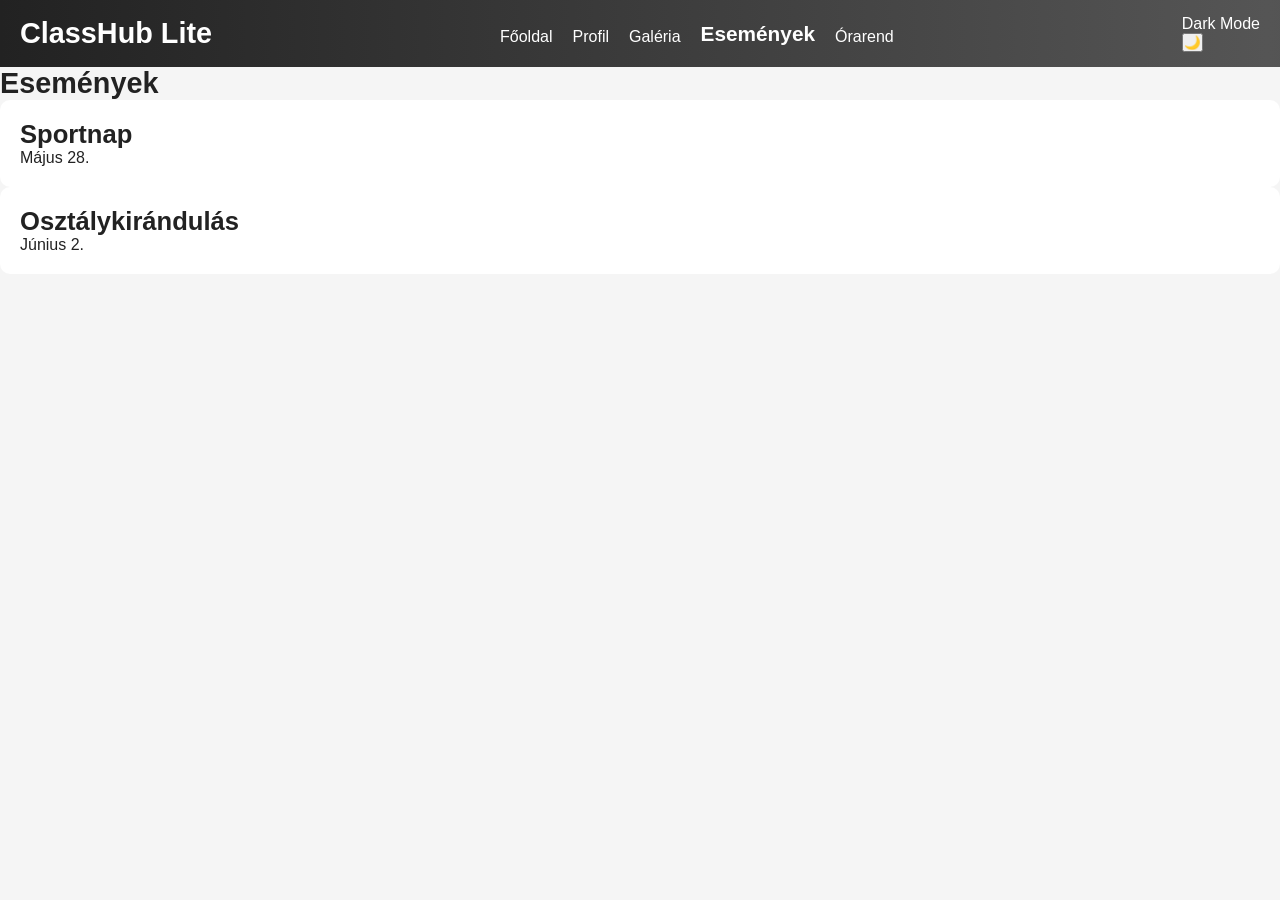
==== commit 7f37604f: "Merge pull request #42 from SzRichi850/11-issue-12-fake-loading-screens 11 issue 12 fake loading scr" ====
--- a/events.html
+++ b/events.html
@@ -5,48 +5,44 @@
     <link rel="stylesheet" href="css/style.css">
     <link rel="stylesheet" href="css/responsive.css">
     <link rel="stylesheet" href="css/navbar.css">
-    <link rel="stylesheet" href="css/themes.css">
+    <link rel="stylesheet" href="css/darkmode.css">
     <title>Események</title>
     
 </head>
 <body>
-    <nav class="navbar">
-        <h1 class="slideIn">ClassHub Lite</h1>
 
-        <ul>
-            <li><a href="index.html">Főoldal</a></li>
-            <li><a href="profile.html">Profil</a></li>
-            <li><a href="gallery.html">Galéria</a></li>
-            <li><a href="events.html" class="activepage">Események</a></li>
-            <li><a href="timetable.html">Órarend</a></li>
-        </ul>
+<main>
 
-        <div id="themesContainer">
-                <!-- darkModeContainer -->
-                <div class="themeSlider" id="theme_container">
-                    <div class="sliderHighlight" id="slider_highlight"></div>
-                    <div class="themeOption" id="theme_default">🌙</div>
-                    <div class="themeOption" id="theme_dark">🌙</div>
-                    <div class="themeOption" id="theme_neon">🌙</div>
-                    <div class="themeOption" id="theme_retro">🌙</div>
-                    <div class="themeOption" id="theme_matrix">🌙</div>
-                    <div class="themeOption" id="theme_arctic">🌙</div>
-                </div>
-            </div>
-    </nav>
-    <main>
-        <h1>Események</h1>
+<nav class="navbar">
+    <h1 class="slideIn">ClassHub Lite</h1>
 
-        <div class="post">
-            <h2>Sportnap</h2>
-            <p>Május 28.</p>
-        </div>
+    <ul>
+        <li><a href="sk-index.html">Főoldal</a></li>
+        <li><a href="sk-profile.html">Profil</a></li>
+        <li><a href="sk-gallery.html">Galéria</a></li>
+        <li><a href="sk-events.html" class="activepage">Események</a></li>
+        <li><a href="sk-timetable.html">Órarend</a></li>
+    </ul>
 
-        <div class="post">
-            <h2>Osztálykirándulás</h2>
-            <p>Június 2.</p>
-        </div>
-    </main>
-    <script src="js/darkmode.js"></script>
+    <div id="darkModeContainer">
+        <p>Dark Mode</p>
+        <button id="darkModeBtn">🌙</button>
+    </div>
+</nav>
+
+<h1>Események</h1>
+
+<div class="post">
+    <h2>Sportnap</h2>
+    <p>Május 28.</p>
+</div>
+
+<div class="post">
+    <h2>Osztálykirándulás</h2>
+    <p>Június 2.</p>
+</div>
+
+</main>
+<script src="js/darkmode.js"></script>
 </body>
 </html>
--- a/css/style.css
+++ b/css/style.css
@@ -10,10 +10,6 @@
     color: #222;
 }
 
-main {
-    padding: 10px;
-}
-
 .hero {
     margin-bottom: 30px;
 }
@@ -37,7 +33,12 @@
 }
 
 div {
-    animation: fadein 1s;
+    animation: fadein 2s;
+}
+
+
+div {
+    animation: fadein 2s;
 }
 
 @keyframes fadein {
@@ -125,18 +126,199 @@
 
 body {
     transition:
-        background-color 0.25s ease,
-        color 0.2s ease 0.1s;
+        background-color 0.3s ease 0.35s,
+        color 0.3s ease 0.1s;
 }
 
 div {
     transition:
-        background-color 0.25s ease,
-        color 0.2s ease 0.1s;
+        background-color 0.5s ease 0.35s,
+        color 0.3s ease 0.6s;
 }
 
 .profile-wrapper{
     display: flex;
     justify-content: center;
     padding: 40px 20px;
-} +} 
+.loader {
+  width: 50px;
+  height: 50px;
+  border: 5px solid #f3f3f3; 
+  border-top: 5px solid #3498db; 
+  border-radius: 50%; 
+  animation: spin 1s linear infinite; 
+}
+
+@keyframes spin {
+  0% { transform: rotate(0deg); }
+  100% { transform: rotate(360deg); }
+}
+.loader-container {
+  display: flex;
+  justify-content: center;
+  align-items: center;
+  height: 100vh;
+  background-color: #ffffff;
+  animation: fadeOut 2s forwards;
+  position: fixed;
+  top: 0;
+  left: 0;
+  width: 100%;
+  z-index: 9999;
+}
+
+@keyframes fadeOut {
+  0% { opacity: 1; visibility: visible; }
+  80% { opacity: 1; visibility: visible; } 
+  100% { opacity: 0; visibility: hidden; } 
+}
+.skeleton {
+    background: #e2e5e7;
+    background-image: linear-gradient(
+        90deg, 
+        rgba(255, 255, 255, 0) 0, 
+        rgba(255, 255, 255, 0.6) 20%, 
+        rgba(255, 255, 255, 0) 40%, 
+        rgba(255, 255, 255, 0) 100%
+    );
+    background-size: 200px 100%;
+    background-repeat: no-repeat;
+    border-radius: 4px;
+    display: block;
+    animation: shimmer 1.5s infinite linear;
+}
+
+body.dark-mode .skeleton {
+    background-color: #2a2a2a;
+    background-image: linear-gradient(
+        90deg, 
+        rgba(255, 255, 255, 0) 0, 
+        rgba(255, 255, 255, 0.1) 20%, 
+        rgba(255, 255, 255, 0) 40%, 
+        rgba(255, 255, 255, 0) 100%
+    );
+}
+
+.skeleton-hero-title {
+    width: 60%;
+    height: 32px;
+    margin: 0 auto 15px auto;
+    border-radius: 8px;
+}
+
+.skeleton-hero-text {
+    width: 40%;
+    height: 20px;
+    margin: 0 auto;
+    border-radius: 6px;
+}
+
+.skeleton-post-title {
+    width: 50%;
+    height: 24px;
+    margin-bottom: 12px;
+}
+
+.skeleton-post-text {
+    width: 100%;
+    height: 16px;
+    margin-bottom: 8px;
+}
+
+.skeleton-post-text.short {
+    width: 70%;
+    margin-bottom: 20px;
+}
+
+.skeleton-button {
+    width: 90px;
+    height: 35px;
+    border-radius: 20px;
+}
+.skeleton-image-base {
+    width: 100%;
+    aspect-ratio: 4 / 3;
+    border-radius: 8px;
+    background-size: 200% 100%;
+    background-repeat: no-repeat;
+    display: block;
+    animation: shimmer-image 1.5s infinite linear;
+}
+.image-card-grid {
+    display: grid;
+    grid-template-columns: repeat(auto-fit, minmax(250px, 1fr));
+    gap: 20px;
+    padding: 20px;
+    max-width: 1200px;
+    margin: 0 auto;
+}
+
+.card-skeleton {
+    background: #ffffff;
+    border-radius: 12px;
+    overflow: hidden; 
+    box-shadow: 0 4px 6px rgba(0, 0, 0, 0.05);
+    border: 1px solid #e2e5e7;
+    padding: 12px; 
+    transition: transform 0.2s ease;
+}
+
+body.dark-mode .card-skeleton {
+    background: #1e1e1e;
+    border-color: #2a2a2a;
+    box-shadow: 0 4px 6px rgba(0, 0, 0, 0.3);
+}
+
+@keyframes shimmer-image {
+    0% {
+        background-position: 200% 0;
+    }
+    100% {
+        background-position: -200% 0;
+    }
+}
+.timetable-wrapper {
+    padding: 20px;
+    max-width: 1200px;
+    margin: 0 auto;
+}
+
+.skeleton-page-title {
+    width: 250px;
+    height: 35px;
+    margin-bottom: 30px;
+    border-radius: 8px;
+}
+
+.timetable-grid {
+    display: grid;
+    grid-template-columns: repeat(auto-fit, minmax(200px, 1fr));
+    gap: 20px;
+}
+
+.skeleton-day {
+    width: 60%;
+    height: 25px;
+    margin-bottom: 15px;
+    border-radius: 6px;
+}
+
+.skeleton-class {
+    width: 100%;
+    height: 60px; 
+    margin-bottom: 10px;
+    border-radius: 8px;
+}
+
+.skeleton-class.short {
+    height: 40px;
+    opacity: 0.8;
+
+#cim, #alcim {
+    margin: 20px;
+}
+
+.posts {
+    margin: 20px;
+}
--- a/css/navbar.css
+++ b/css/navbar.css
@@ -15,7 +15,7 @@
     display: flex;
     gap: 20px;
     list-style: none;
-    justify-content: center;
+    justify-content: center;    
     align-items: end;
 
     >* {
@@ -35,13 +35,6 @@
 .navbar a {
     color: rgb(255, 255, 255);
     text-decoration: none;
-}
-
-#darkModeContainer {
-    display: flex;
-    gap: 15px;
-    align-items: center;
-    justify-content: right;
 }
 
 @keyframes backgroundGradientShift {
